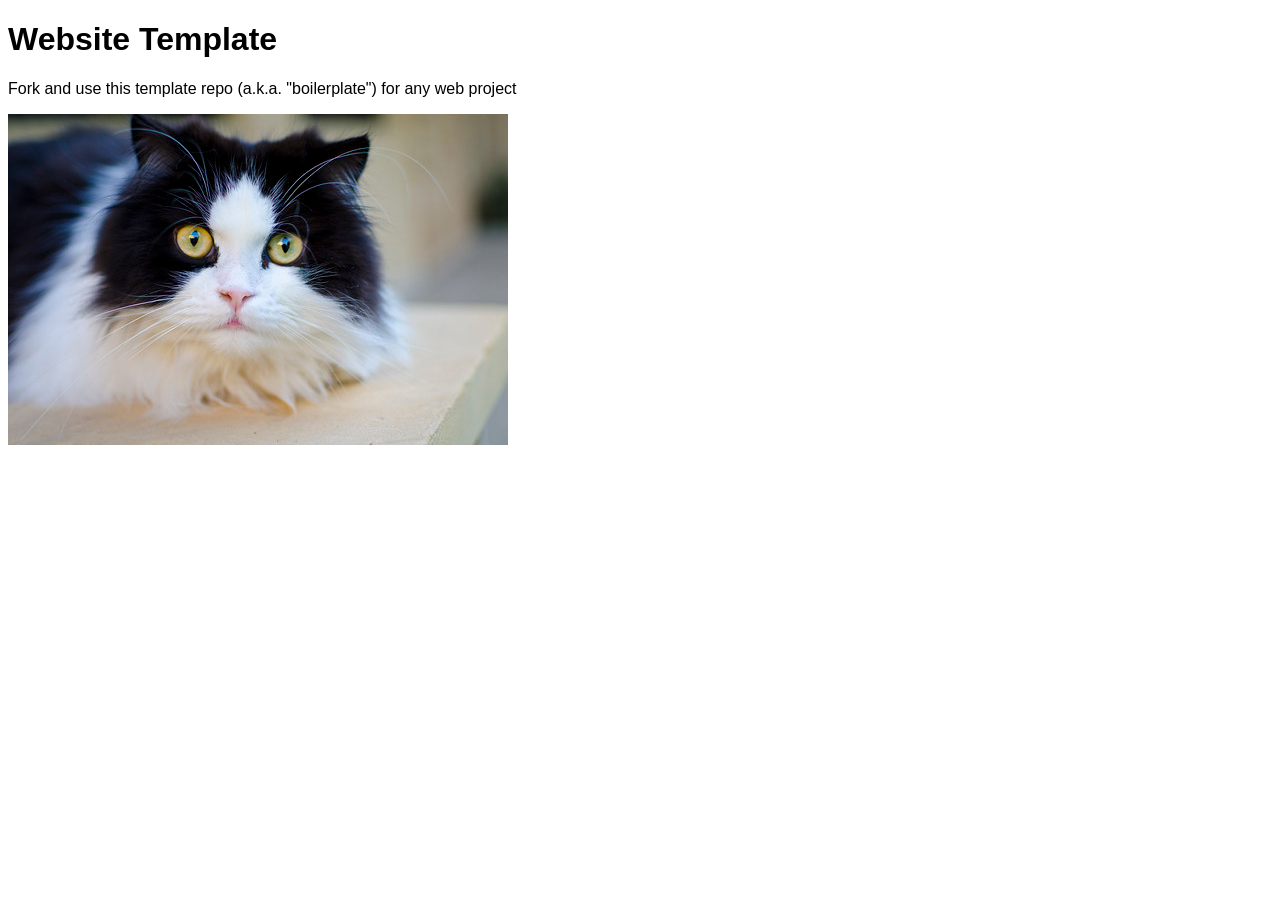
==== index.html @ 49567440 "Initial commit" ====
<!doctype html>
<html lang="en">
<head>
	<meta charset="utf-8">
	<title>Website Template</title>
	<link rel="stylesheet" href="./assets/css/styles.css">
</head>
<body>

	<h1>Website Template</h1>
	<p>Fork and use this template repo (a.k.a. "boilerplate") for any web project</p>
	<img src="assets/img/cat.jpg" alt="">

	<script src="./assets/js/main.js"></script>
</body>
</html>
---- assets/css/styles.css ----
/* styles.css */

* {
	font-family: Arial;
}
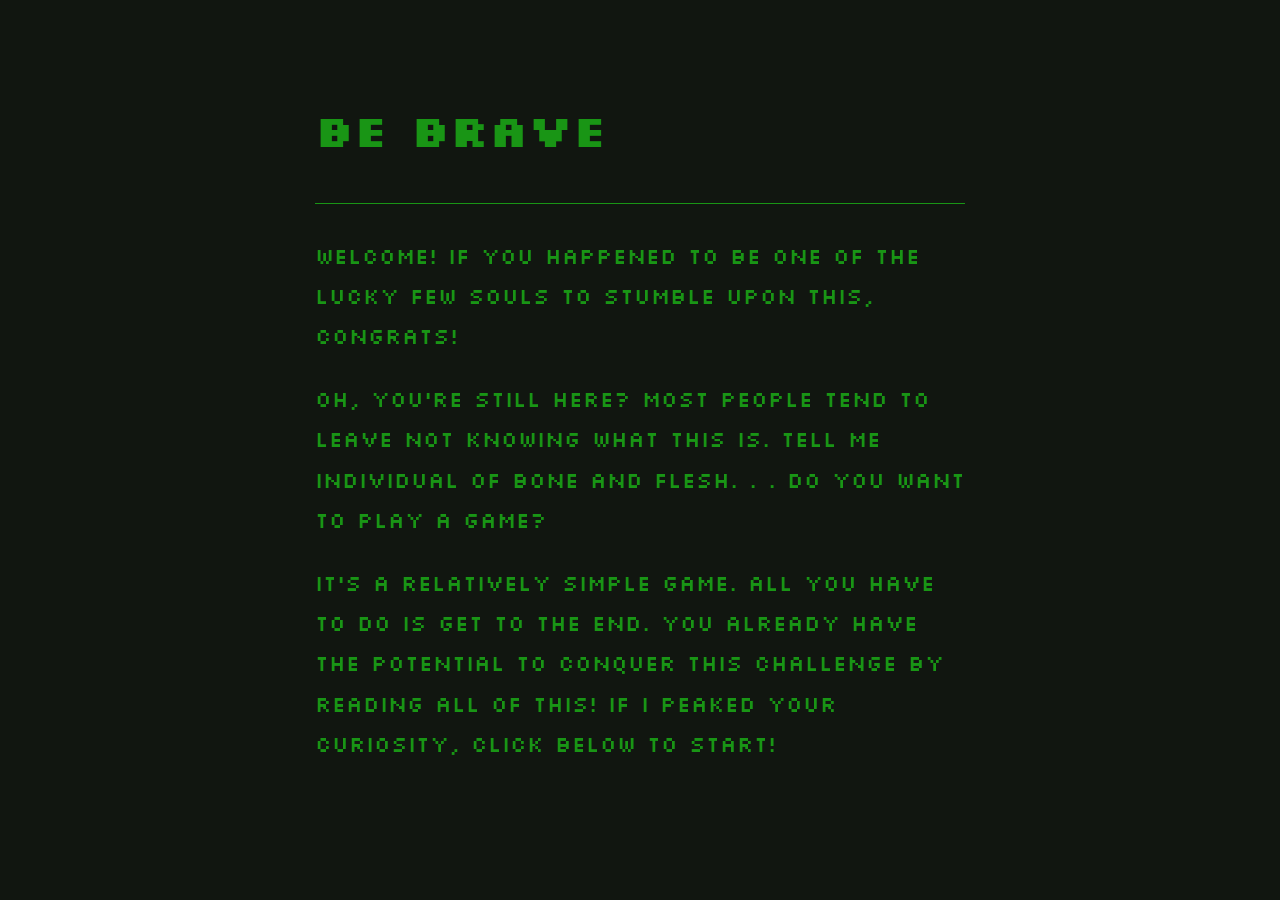
==== commit 8f3f88ea: "Added Styles" ====
--- a/index.html
+++ b/index.html
@@ -2,14 +2,21 @@
 <html lang="en">
 <head>
 	<meta charset="utf-8">
-	<title>Website Template</title>
+	<title>Be Brave-Home Page</title>
 	<link rel="stylesheet" href="./assets/css/styles.css">
+	<link rel="preconnect" href="https://fonts.googleapis.com">
+<link rel="preconnect" href="https://fonts.gstatic.com" crossorigin>
+<link href="https://fonts.googleapis.com/css2?family=Silkscreen:wght@400;700&display=swap" rel="stylesheet">
 </head>
 <body>
 
-	<h1>Website Template</h1>
-	<p>Fork and use this template repo (a.k.a. "boilerplate") for any web project</p>
-	<img src="assets/img/cat.jpg" alt="">
+	<h1>Be Brave</h1>
+	<hr>
+	<p>Welcome! If you happened to be one of the lucky few souls to stumble upon this, CONGRATS! 
+	
+	<p>Oh, you’re still here? Most people tend to leave not knowing what this is. Tell me individual of bone and flesh. . . do you want to play a game?</p> 
+	<p>It’s a relatively simple game. All you have to do is get to the end. You already have the potential to conquer this challenge by reading all of this! If I peaked your curiosity, click below to start!</p>
+	
 
 	<script src="./assets/js/main.js"></script>
 </body>
--- a/assets/css/styles.css
+++ b/assets/css/styles.css
@@ -1,5 +1,26 @@
 /* styles.css */
 
-* {
-	font-family: Arial;
-}+
+body {
+  background-color: #111610;
+  color: #199515;
+  font-family: 'Silkscreen', monospace;
+  font-size: 1.4rem;
+  line-height: 1.8;
+  max-width: 650px;
+  margin: 0 auto;
+  padding: 60px 24px;
+}
+
+.choice {
+  display: flex;
+  flex-direction: column;
+  gap: 14px;
+  margin-top: 32px;
+}
+
+hr {
+  border: none;
+  border-top: 1px solid #199515;
+  margin: 32px 0;
+}
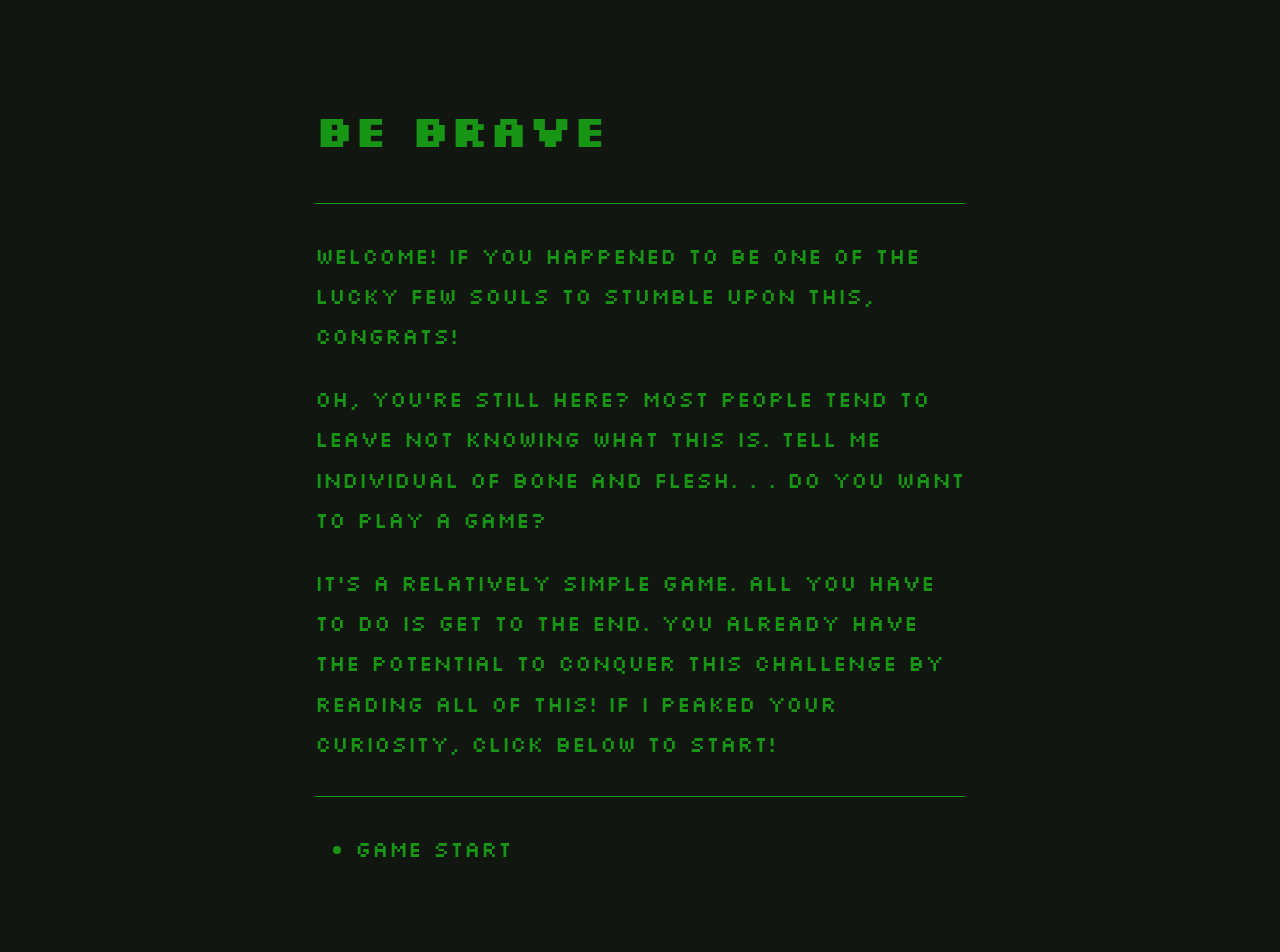
==== commit 78068a9f: "Added Game Start Text" ====
--- a/index.html
+++ b/index.html
@@ -16,6 +16,16 @@
 	
 	<p>Oh, you’re still here? Most people tend to leave not knowing what this is. Tell me individual of bone and flesh. . . do you want to play a game?</p> 
 	<p>It’s a relatively simple game. All you have to do is get to the end. You already have the potential to conquer this challenge by reading all of this! If I peaked your curiosity, click below to start!</p>
+<hr>
+<ul class="choices"</ul>
+
+<li>
+<a>GAME START</a>
+</li>
+
+
+
+</div>
 	
 
 	<script src="./assets/js/main.js"></script>
--- a/assets/css/styles.css
+++ b/assets/css/styles.css
@@ -12,15 +12,11 @@
   padding: 60px 24px;
 }
 
-.choice {
-  display: flex;
-  flex-direction: column;
-  gap: 14px;
-  margin-top: 32px;
-}
+
 
 hr {
   border: none;
   border-top: 1px solid #199515;
   margin: 32px 0;
 }
+
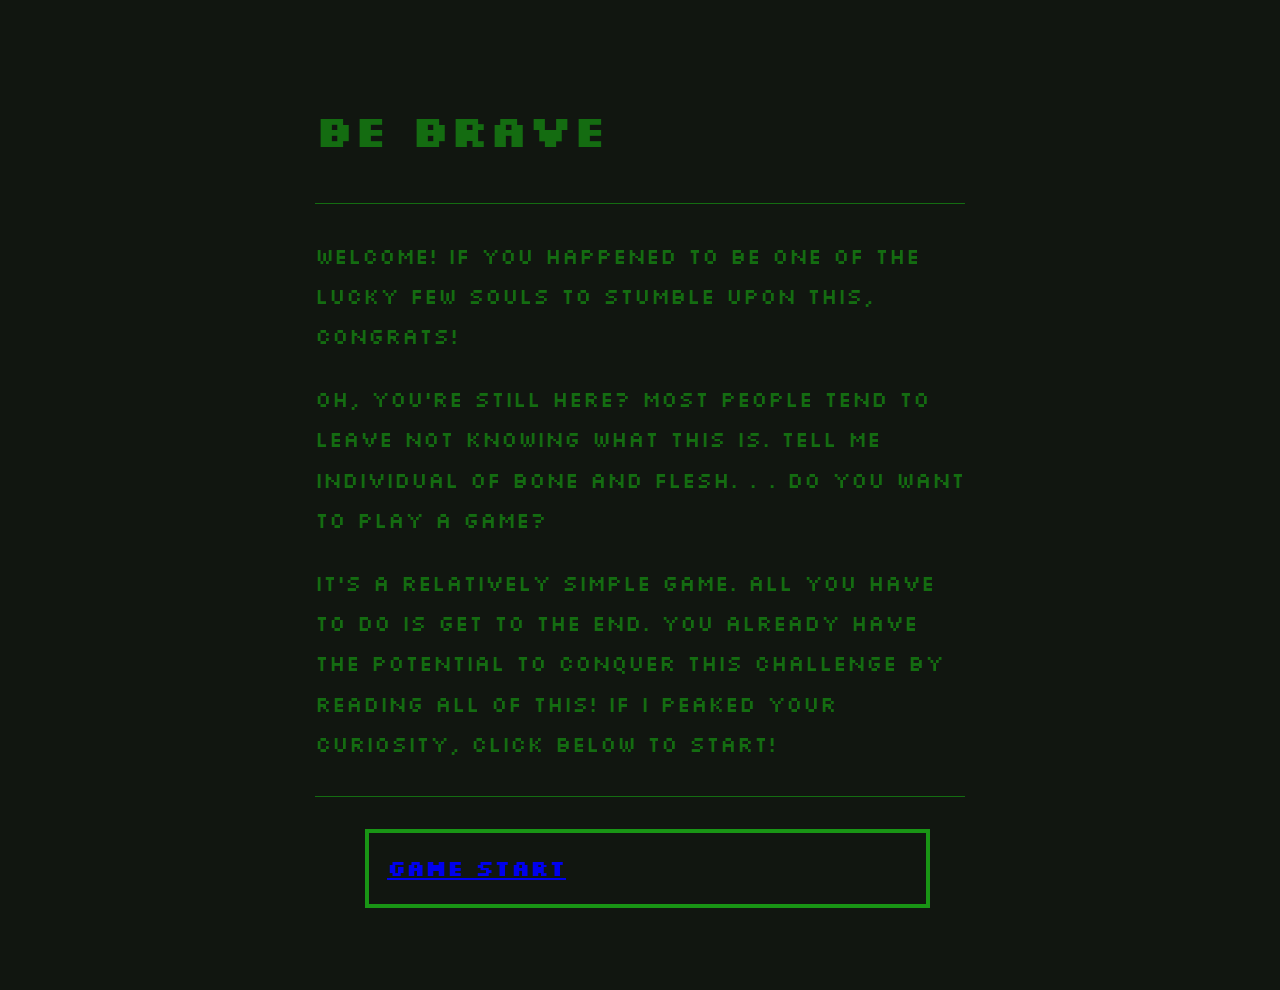
==== commit 18524ca9: "Link Fix" ====
--- a/index.html
+++ b/index.html
@@ -17,11 +17,11 @@
 	<p>Oh, you’re still here? Most people tend to leave not knowing what this is. Tell me individual of bone and flesh. . . do you want to play a game?</p> 
 	<p>It’s a relatively simple game. All you have to do is get to the end. You already have the potential to conquer this challenge by reading all of this! If I peaked your curiosity, click below to start!</p>
 <hr>
-<ul class="choices"</ul>
-
+<ul class="choices">
 <li>
-<a>GAME START</a>
+<a href="gamestart.html">GAME START</a>
 </li>
+</ul>
 
 
 
--- a/assets/css/styles.css
+++ b/assets/css/styles.css
@@ -3,7 +3,7 @@
 
 body {
   background-color: #111610;
-  color: #199515;
+  color: #146c11;
   font-family: 'Silkscreen', monospace;
   font-size: 1.4rem;
   line-height: 1.8;
@@ -16,7 +16,26 @@
 
 hr {
   border: none;
-  border-top: 1px solid #199515;
+  border-top: 1px solid #146c11;
   margin: 32px 0;
 }
 
+ul.choices {
+  list-style-type: none;
+  width: 90%
+}
+
+ul.choices li a{
+  color:#199515
+  text-decoration: none;
+  font-weight: bold;
+  display: block;
+  border: 4px solid #199515;
+  margin: 10px;
+  padding: 15px 18px;
+}
+
+ul.choices li a:hover {
+color: #00ff00;
+}
+
